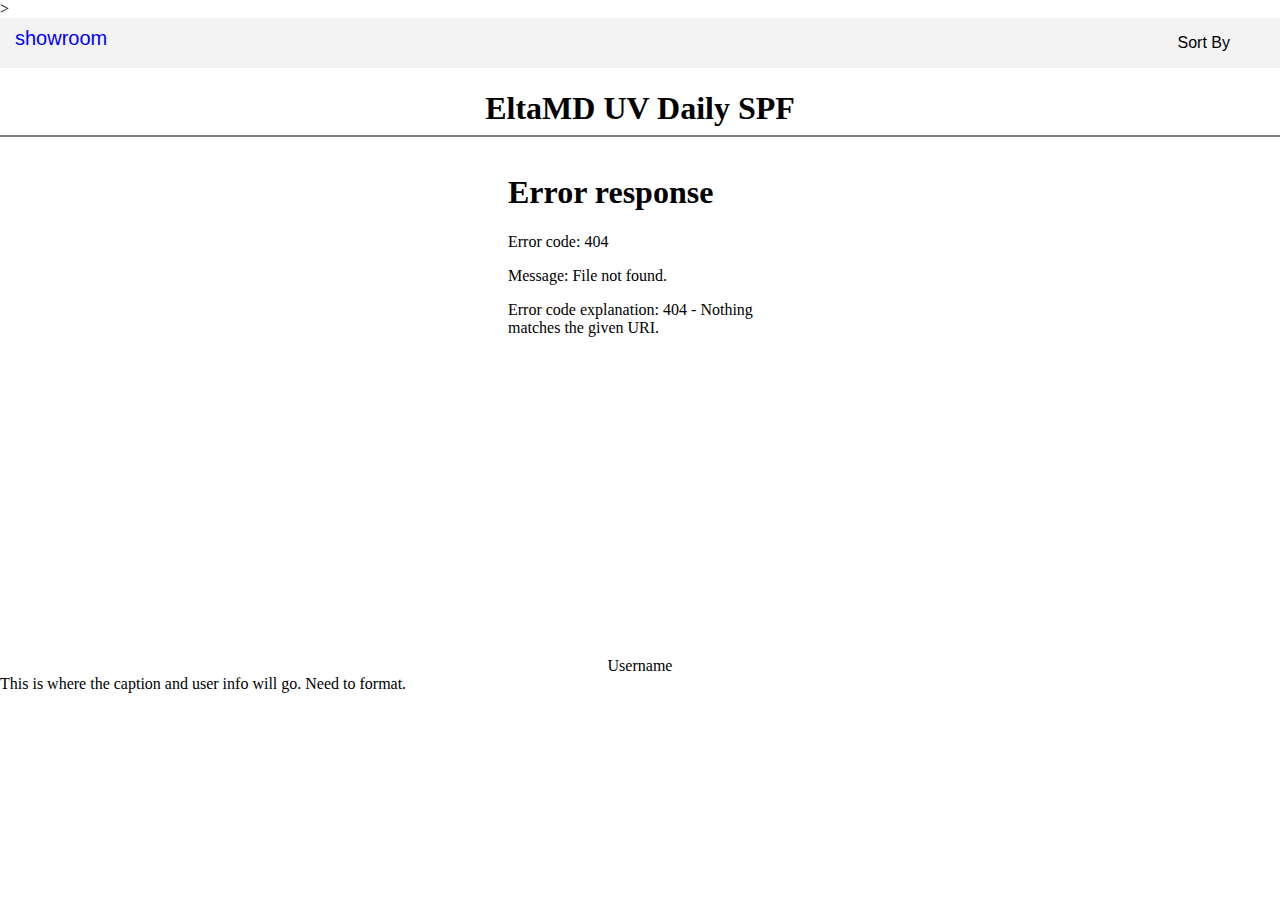
==== html/popup.html @ af2ae810 "edits on formatting" ====
<!--<button id="DanceOn">Let's Dance</button>
<link rel="stylesheet" href="../css/popup.css">
<script src="../js/popup.js"></script>-->

<!DOCTYPE html>
<html lang="en">
<head>
    <!-- combined the sortBy.html code into this file-->
    <title>Showroom</title>>
    <script src="../js/popup.js"></script>
    <meta charset="UTF-8">
    <meta http-equiv="X-UA-Compatible" content="IE=edge">
    <meta name="viewport" content="width=device-width, initial-scale=1.0">
    <title>Document</title>
    <link rel="stylesheet" type="text/css" href="../css/sortBy.css"></link>
</head>
<body>
    <nav>
        <div class="sortBy">
            <p>showroom</p>
            <ul>
                <li><a href="#">Sort By</a>
                <ul>
                    <li><a href="#">Most Recent</a></li>
                    <li><a href="#">Most Popular</a></li>
                </ul>
                </li>
            </ul>
        </div>
    </nav>
    <div class="header">
        <h1 class="name">EltaMD UV Daily SPF</h1>
    </div>
    <hr style="height:2px;border-width:0;color:gray;background-color:gray">
    <center>
        <iframe width="280" height="500" src="../tiktok1.mp4" frameborder="0" allowfullscreen></iframe>
        </iframe>
    </center>
    
    <div class="ui message">
        <div class="header">Username</div>
        <p>This is where the caption and user info will go. Need to format.</p>
    </div>

    
</body>
<style type="text/css">
body {
  min-width: 360px;
  max-width: 100%;
  min-height: 600px;
  max-height: 100%;
  position: relative;
  vertical-align:middle;
}

.header .name {
    display: flex;
    position: relative;
    left: 0em;
    top: 2.25em;
    margin: 0;
    color: black;
    font-size: 2em;
    font-family: 'Times New Roman', Times, serif;
}

.header {
    text-align: center;
 }

.name {
    position: relative;
    text-align: center !important;
    justify-content: center !important;
    width: 100%;
}

hr {
    display: block;
    margin-top: 5em;
    margin-bottom: 1em;
    margin-left: auto;
    margin-right: auto;
    border-style: inset;
    border-width: 1px;
}



nav {
    position: absolute;
}
  
</style>

</html>
---- css/sortBy.css ----
* {
    margin: 0;
    padding: 0;
}

nav {
    width: 100%;
    height: 50px;
    background-color: #f3f3f3;
}

nav p {
    font-family: Arial, Helvetica, sans-serif;
    color:blue;
    font-size: 20px;
    line-height: 40px;
    float: left;
    padding: 0px 15px;
}

nav ul {
    float: right;
}

nav ul li {
    float: left;
    list-style: none;
    position: relative;
}

nav ul li a {
    display: block;
    font-family: arial;
    color:black;
    font-size: 16px;
    padding: 16px 50px;
    text-decoration: none;
}

nav ul li ul {
    display: none;
    position: absolute;
    background-color: lightblue;
    padding: 10px;
    border-radius: 0px 0px 4px 4px;
}

nav ul li:hover ul {
    display: block;
}


nav ul li ul li {
    border-radius: 4px;
}

nav ul li ul li a {
    padding: 10px 15px;
}

nav ul li ul li a:hover {
    background-color: #f3f3f3;
}
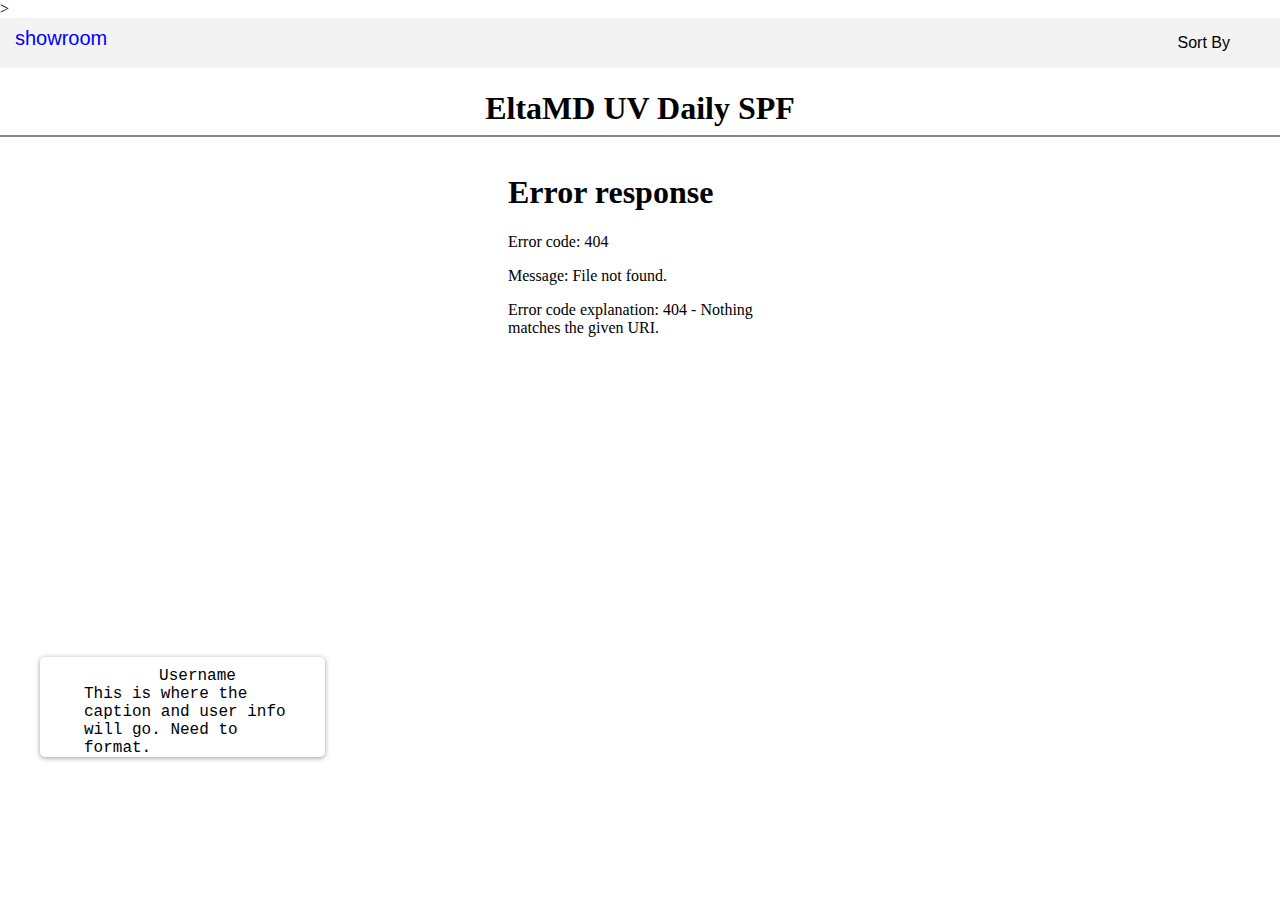
==== commit 33eb7784: "added caption box" ====
--- a/html/popup.html
+++ b/html/popup.html
@@ -37,7 +37,7 @@
         </iframe>
     </center>
     
-    <div class="ui message">
+    <div class="message">
         <div class="header">Username</div>
         <p>This is where the caption and user info will go. Need to format.</p>
     </div>
@@ -76,6 +76,22 @@
     width: 100%;
 }
 
+.message {
+    -moz-border-radius: 5px;
+    -webkit-border-radius: 5px;
+    border-radius: 5px;
+    color: black;
+    font-size: medium;
+    font-family: 'Courier New', Courier, monospace;
+    margin-bottom: 25px;
+    padding: 10px 14px 10px 44px;
+    position: relative;
+    box-shadow: 0px 1px 5px #999;
+    width: 227px;
+    height: 80px;
+    margin-left: 2.5em;
+}
+
 hr {
     display: block;
     margin-top: 5em;
--- a/css/sortBy.css
+++ b/css/sortBy.css
@@ -11,7 +11,7 @@
 
 nav p {
     font-family: Arial, Helvetica, sans-serif;
-    color:blue;
+    color:#0000ff;
     font-size: 20px;
     line-height: 40px;
     float: left;
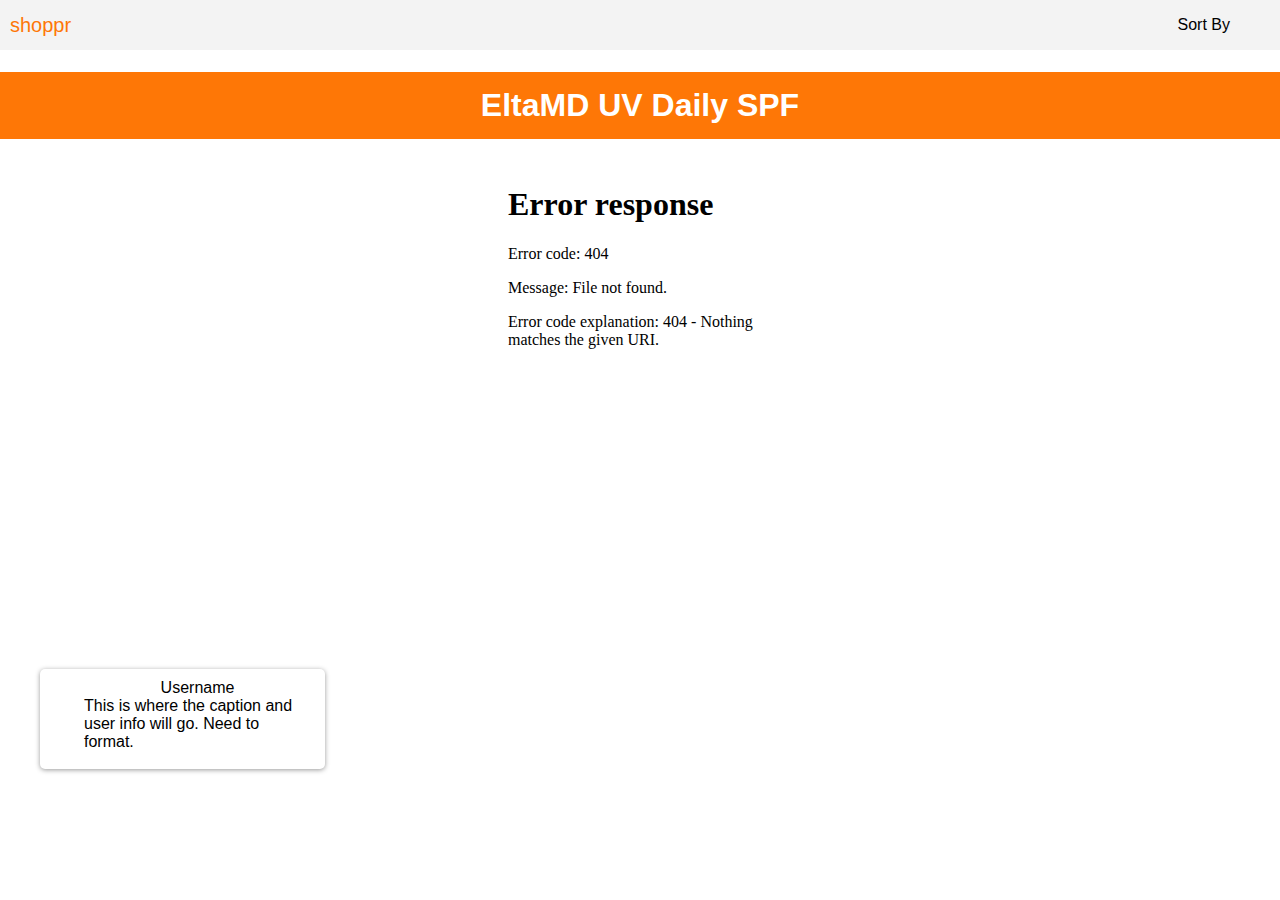
==== commit e6e7f0df: "color change" ====
--- a/html/popup.html
+++ b/html/popup.html
@@ -6,7 +6,6 @@
 <html lang="en">
 <head>
     <!-- combined the sortBy.html code into this file-->
-    <title>Showroom</title>>
     <script src="../js/popup.js"></script>
     <meta charset="UTF-8">
     <meta http-equiv="X-UA-Compatible" content="IE=edge">
@@ -17,7 +16,7 @@
 <body>
     <nav>
         <div class="sortBy">
-            <p>showroom</p>
+            <p>shoppr</p>
             <ul>
                 <li><a href="#">Sort By</a>
                 <ul>
@@ -31,7 +30,7 @@
     <div class="header">
         <h1 class="name">EltaMD UV Daily SPF</h1>
     </div>
-    <hr style="height:2px;border-width:0;color:gray;background-color:gray">
+    <hr style="height:2px;border-width:0;color:#fe7706;background-color:white">
     <center>
         <iframe width="280" height="500" src="../tiktok1.mp4" frameborder="0" allowfullscreen></iframe>
         </iframe>
@@ -46,12 +45,13 @@
 </body>
 <style type="text/css">
 body {
-  min-width: 360px;
-  max-width: 100%;
-  min-height: 600px;
-  max-height: 100%;
-  position: relative;
-  vertical-align:middle;
+    min-width: 360px;
+    max-width: 100%;
+    min-height: 600px;
+    max-height: 100%;
+    position: relative;
+    vertical-align:middle;
+    background-color: white;
 }
 
 .header .name {
@@ -60,9 +60,12 @@
     left: 0em;
     top: 2.25em;
     margin: 0;
-    color: black;
+    padding-top: 15px;
+    padding-bottom: 15px;
+    background-color: #fe7706;
+    color: white;
     font-size: 2em;
-    font-family: 'Times New Roman', Times, serif;
+    font-family: League system-ui, -apple-system, BlinkMacSystemFont, 'Segoe UI', Roboto, Oxygen, Ubuntu, Cantarell, 'Open Sans', 'Helvetica Neue', sans-serif;
 }
 
 .header {
@@ -82,7 +85,7 @@
     border-radius: 5px;
     color: black;
     font-size: medium;
-    font-family: 'Courier New', Courier, monospace;
+    font-family: 'Segoe UI', Tahoma, Geneva, Verdana, sans-serif;
     margin-bottom: 25px;
     padding: 10px 14px 10px 44px;
     position: relative;
@@ -102,6 +105,10 @@
     border-width: 1px;
 }
 
+.sortBy{
+    z-index: 50;
+    position: relative;
+}
 
 
 nav {
--- a/css/sortBy.css
+++ b/css/sortBy.css
@@ -10,12 +10,12 @@
 }
 
 nav p {
-    font-family: Arial, Helvetica, sans-serif;
-    color:#0000ff;
+    font-family: League system-ui, -apple-system, BlinkMacSystemFont, 'Segoe UI', Roboto, Oxygen, Ubuntu, Cantarell, 'Open Sans', 'Helvetica Neue', sans-serif;
+    color:#fe7706;
     font-size: 20px;
     line-height: 40px;
     float: left;
-    padding: 0px 15px;
+    padding: 5px 10px;
 }
 
 nav ul {
@@ -40,7 +40,7 @@
 nav ul li ul {
     display: none;
     position: absolute;
-    background-color: lightblue;
+    background-color: wheat;
     padding: 10px;
     border-radius: 0px 0px 4px 4px;
 }
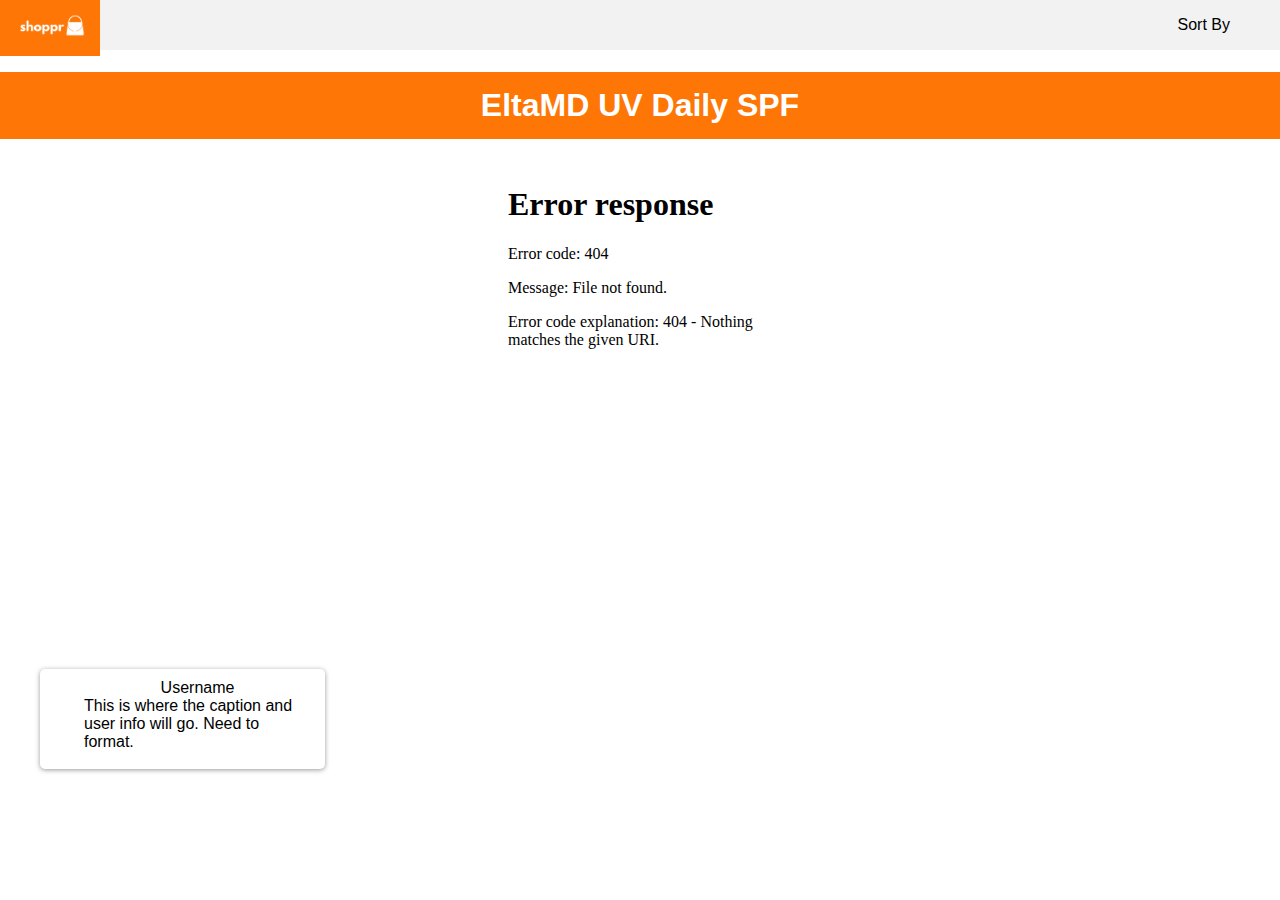
==== commit b4798605: "meeting updates" ====
--- a/html/popup.html
+++ b/html/popup.html
@@ -6,6 +6,10 @@
 <html lang="en">
 <head>
     <!-- combined the sortBy.html code into this file-->
+    <title>Shoppr</title>
+    <!-- <div class="logo">
+        <img src="/shoppr.png" alt="Logo">
+    </div> -->
     <script src="../js/popup.js"></script>
     <meta charset="UTF-8">
     <meta http-equiv="X-UA-Compatible" content="IE=edge">
@@ -15,8 +19,9 @@
 </head>
 <body>
     <nav>
+        
         <div class="sortBy">
-            <p>shoppr</p>
+            <img class="logoImage" src="/shoppr.png" alt="Logo">
             <ul>
                 <li><a href="#">Sort By</a>
                 <ul>
@@ -26,7 +31,9 @@
                 </li>
             </ul>
         </div>
+        
     </nav>
+
     <div class="header">
         <h1 class="name">EltaMD UV Daily SPF</h1>
     </div>
@@ -52,6 +59,10 @@
     position: relative;
     vertical-align:middle;
     background-color: white;
+}
+
+.logoImage {
+    width: 100px !important;
 }
 
 .header .name {
--- a/css/sortBy.css
+++ b/css/sortBy.css
@@ -6,7 +6,8 @@
 nav {
     width: 100%;
     height: 50px;
-    background-color: #f3f3f3;
+    background-color: #f2f2f2;
+    /* background-color: #f2f2f2; */
 }
 
 nav p {
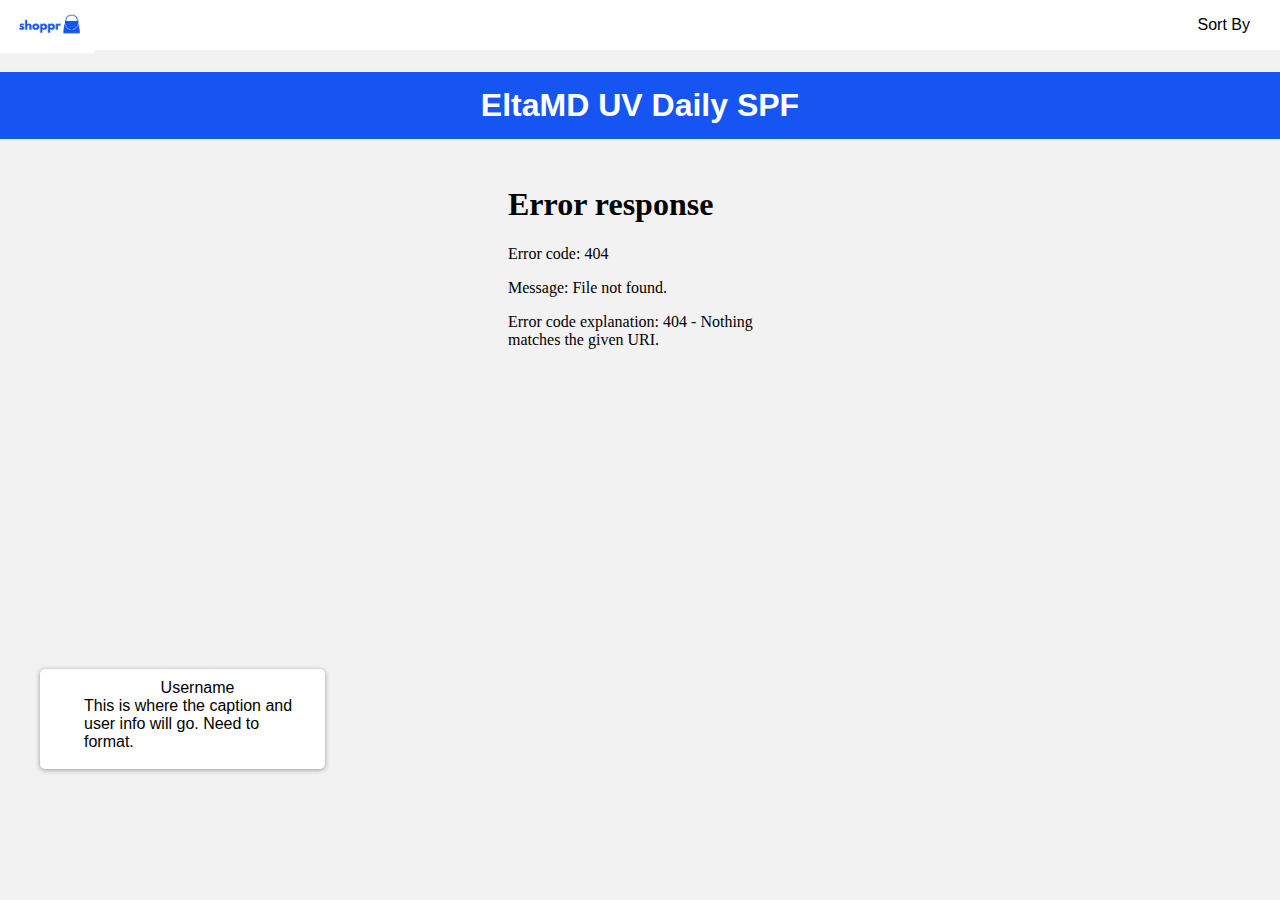
==== commit 027b6126: "new colors" ====
--- a/html/popup.html
+++ b/html/popup.html
@@ -37,7 +37,7 @@
     <div class="header">
         <h1 class="name">EltaMD UV Daily SPF</h1>
     </div>
-    <hr style="height:2px;border-width:0;color:#fe7706;background-color:white">
+    <hr style="height:2px;border-width:0;color:#1755F2;background-color:#f2f2f2">
     <center>
         <iframe width="280" height="500" src="../tiktok1.mp4" frameborder="0" allowfullscreen></iframe>
         </iframe>
@@ -58,11 +58,11 @@
     max-height: 100%;
     position: relative;
     vertical-align:middle;
-    background-color: white;
+    background-color: #f2f2f2;
 }
 
 .logoImage {
-    width: 100px !important;
+    width: 95px !important;
 }
 
 .header .name {
@@ -73,7 +73,7 @@
     margin: 0;
     padding-top: 15px;
     padding-bottom: 15px;
-    background-color: #fe7706;
+    background-color: #1755F2;
     color: white;
     font-size: 2em;
     font-family: League system-ui, -apple-system, BlinkMacSystemFont, 'Segoe UI', Roboto, Oxygen, Ubuntu, Cantarell, 'Open Sans', 'Helvetica Neue', sans-serif;
@@ -103,6 +103,7 @@
     box-shadow: 0px 1px 5px #999;
     width: 227px;
     height: 80px;
+    background-color: white;
     margin-left: 2.5em;
 }
 
--- a/css/sortBy.css
+++ b/css/sortBy.css
@@ -6,7 +6,7 @@
 nav {
     width: 100%;
     height: 50px;
-    background-color: #f2f2f2;
+    background-color: white;
     /* background-color: #f2f2f2; */
 }
 
@@ -34,15 +34,17 @@
     font-family: arial;
     color:black;
     font-size: 16px;
-    padding: 16px 50px;
+    padding: 16px 30px;
     text-decoration: none;
 }
 
 nav ul li ul {
     display: none;
     position: absolute;
-    background-color: wheat;
+
+    background-color: #c1d1f5;
     padding: 10px;
+    text-align: center;
     border-radius: 0px 0px 4px 4px;
 }
 
@@ -60,5 +62,5 @@
 }
 
 nav ul li ul li a:hover {
-    background-color: #f3f3f3;
+    background-color: white;
 }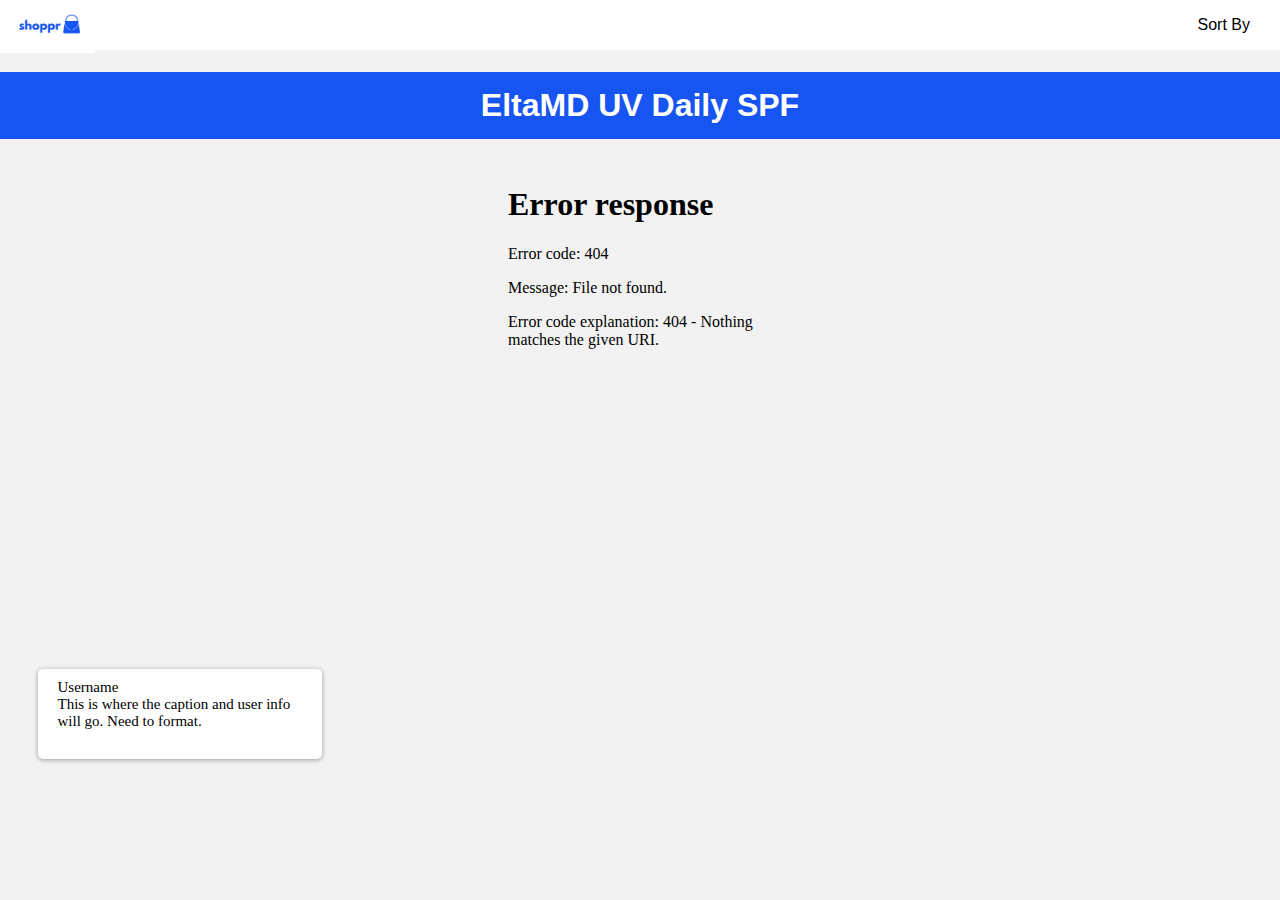
==== commit a7959657: "sticky header" ====
--- a/html/popup.html
+++ b/html/popup.html
@@ -44,8 +44,8 @@
     </center>
     
     <div class="message">
-        <div class="header">Username</div>
-        <p>This is where the caption and user info will go. Need to format.</p>
+        <div class="username">Username</div>
+        <p class="caption">This is where the caption and user info will go. Need to format.</p>
     </div>
 
     
@@ -66,6 +66,7 @@
 }
 
 .header .name {
+    
     display: flex;
     position: relative;
     left: 0em;
@@ -81,6 +82,9 @@
 
 .header {
     text-align: center;
+    position: sticky;
+    top: 0;
+    z-index: 999;
  }
 
 .name {
@@ -95,16 +99,25 @@
     -webkit-border-radius: 5px;
     border-radius: 5px;
     color: black;
-    font-size: medium;
-    font-family: 'Segoe UI', Tahoma, Geneva, Verdana, sans-serif;
+    font-size: 15px;
+    font-family:unset;
     margin-bottom: 25px;
-    padding: 10px 14px 10px 44px;
+    padding: 10px 14px 0px 20px;
     position: relative;
     box-shadow: 0px 1px 5px #999;
-    width: 227px;
+    width: 250px !important;
     height: 80px;
     background-color: white;
     margin-left: 2.5em;
+    text-align: left !important;
+}
+
+.username {
+    text-align: left;
+}
+
+.caption {
+    text-align: left;
 }
 
 hr {
@@ -118,8 +131,9 @@
 }
 
 .sortBy{
-    z-index: 50;
-    position: relative;
+    position: sticky;
+    top: 0;
+    z-index: 1000;
 }
 
 
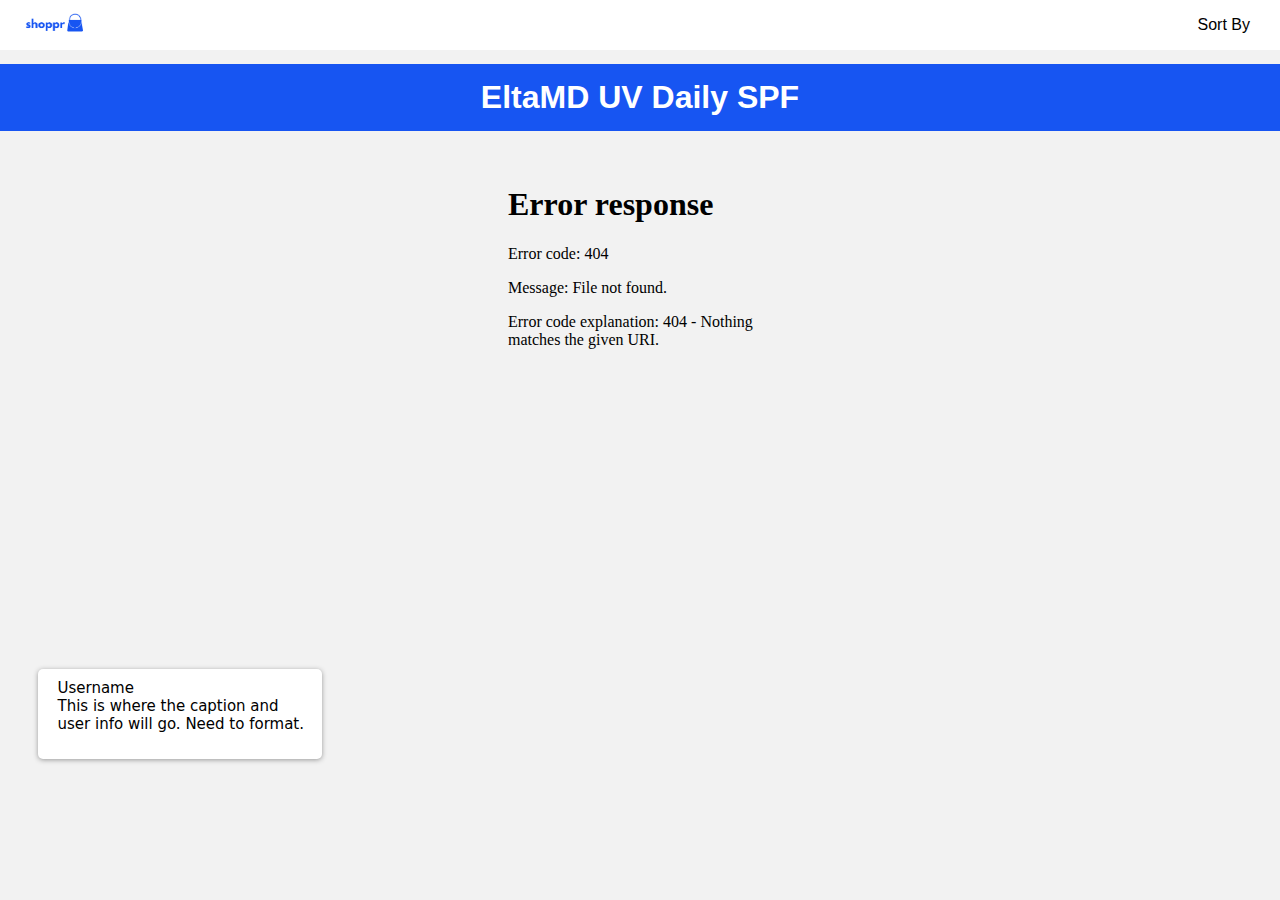
==== commit 17349dc0: "sticky header" ====
--- a/html/popup.html
+++ b/html/popup.html
@@ -18,23 +18,23 @@
     <link rel="stylesheet" type="text/css" href="../css/sortBy.css"></link>
 </head>
 <body>
-    <nav>
-        
-        <div class="sortBy">
-            <img class="logoImage" src="/shoppr.png" alt="Logo">
-            <ul>
-                <li><a href="#">Sort By</a>
-                <ul>
-                    <li><a href="#">Most Recent</a></li>
-                    <li><a href="#">Most Popular</a></li>
-                </ul>
-                </li>
-            </ul>
-        </div>
-        
-    </nav>
 
     <div class="header">
+        <nav>
+        
+            <div class="sortBy">
+                <img class="logoImage" src="/shoppr.png" alt="Logo">
+                <ul>
+                    <li><a href="#">Sort By</a>
+                    <ul>
+                        <li><a href="#">Most Recent</a></li>
+                        <li><a href="#">Most Popular</a></li>
+                    </ul>
+                    </li>
+                </ul>
+            </div>
+            
+        </nav>
         <h1 class="name">EltaMD UV Daily SPF</h1>
     </div>
     <hr style="height:2px;border-width:0;color:#1755F2;background-color:#f2f2f2">
@@ -62,7 +62,9 @@
 }
 
 .logoImage {
-    width: 95px !important;
+    width: 89px !important;
+    position: absolute;
+    left: 0.5em;
 }
 
 .header .name {
@@ -70,7 +72,7 @@
     display: flex;
     position: relative;
     left: 0em;
-    top: 2.25em;
+    top: 2em;
     margin: 0;
     padding-top: 15px;
     padding-bottom: 15px;
@@ -100,7 +102,7 @@
     border-radius: 5px;
     color: black;
     font-size: 15px;
-    font-family:unset;
+    font-family: system-ui, -apple-system, BlinkMacSystemFont, 'Segoe UI', Roboto, Oxygen, Ubuntu, Cantarell, 'Open Sans', 'Helvetica Neue', sans-serif;
     margin-bottom: 25px;
     padding: 10px 14px 0px 20px;
     position: relative;
--- a/css/sortBy.css
+++ b/css/sortBy.css
@@ -7,16 +7,11 @@
     width: 100%;
     height: 50px;
     background-color: white;
+    position: relative;
+    position: sticky;
+    top: 0;
+    z-index: 999;
     /* background-color: #f2f2f2; */
-}
-
-nav p {
-    font-family: League system-ui, -apple-system, BlinkMacSystemFont, 'Segoe UI', Roboto, Oxygen, Ubuntu, Cantarell, 'Open Sans', 'Helvetica Neue', sans-serif;
-    color:#fe7706;
-    font-size: 20px;
-    line-height: 40px;
-    float: left;
-    padding: 5px 10px;
 }
 
 nav ul {
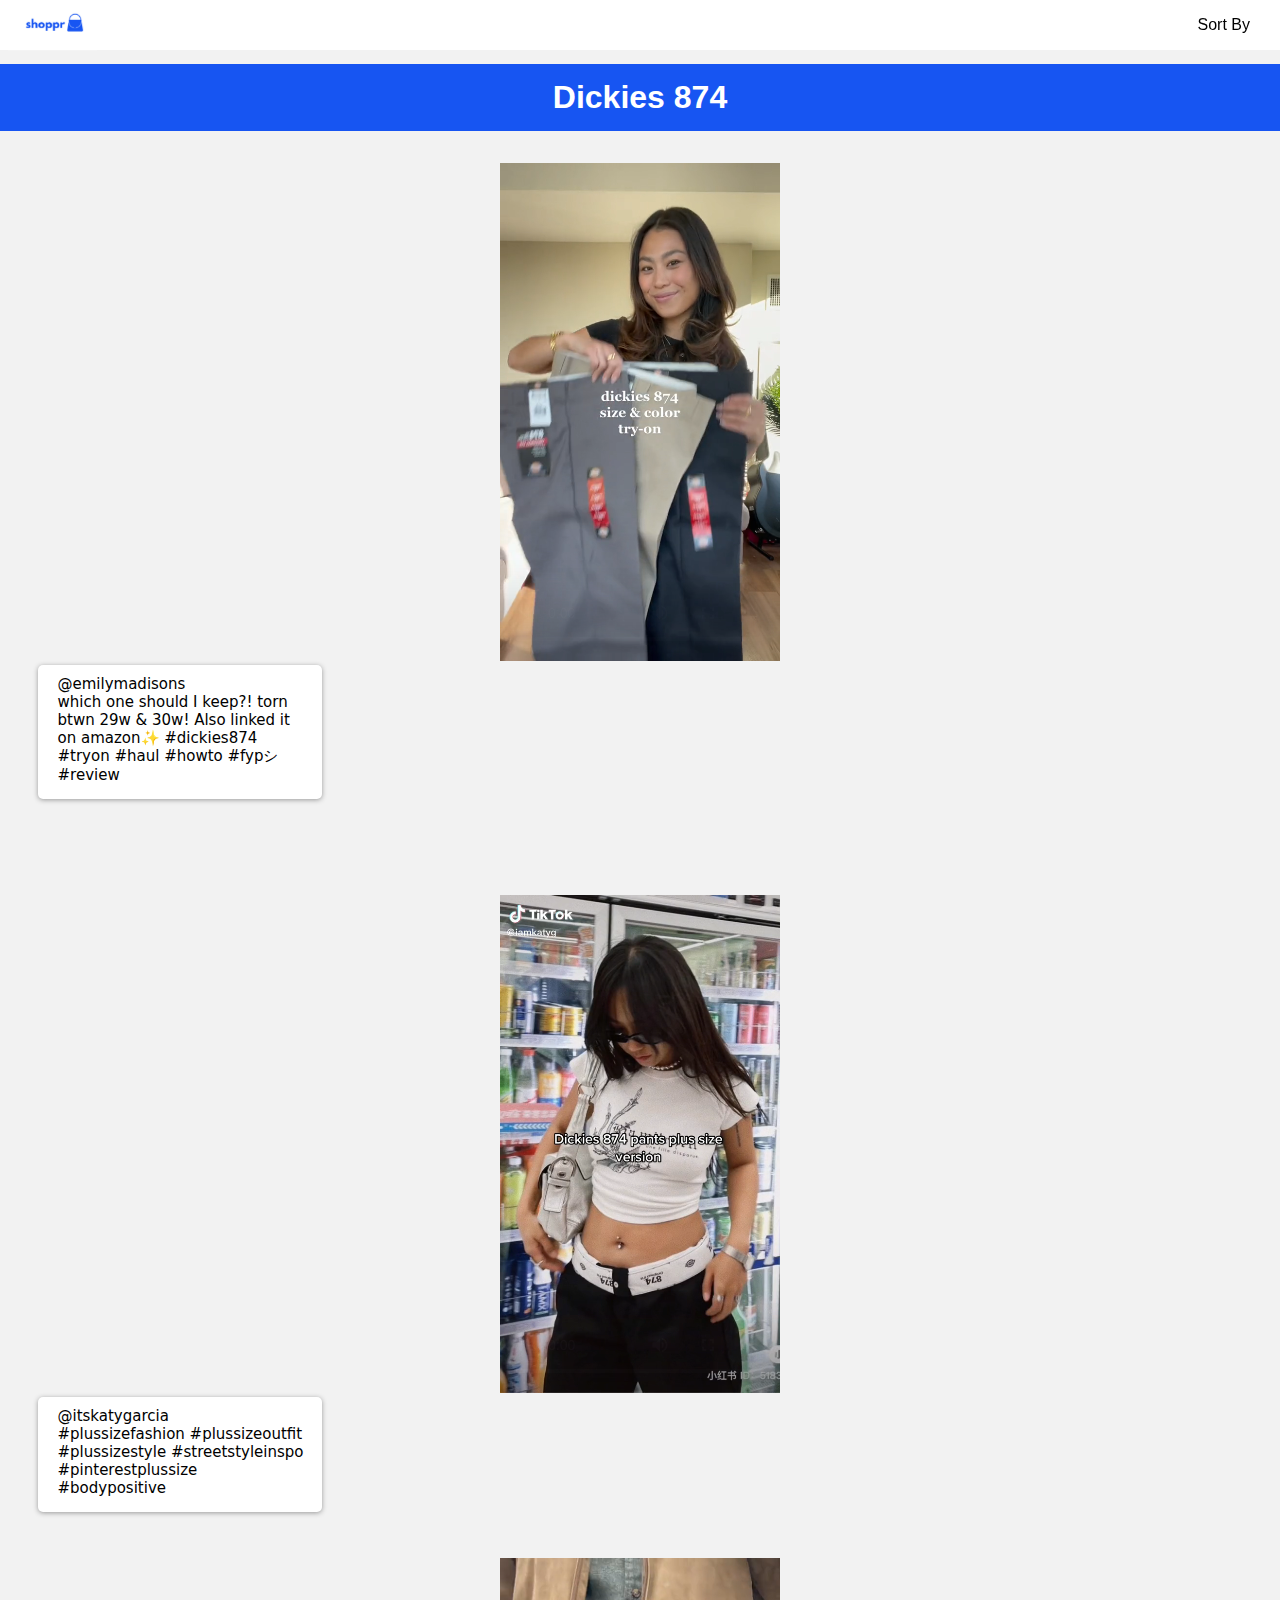
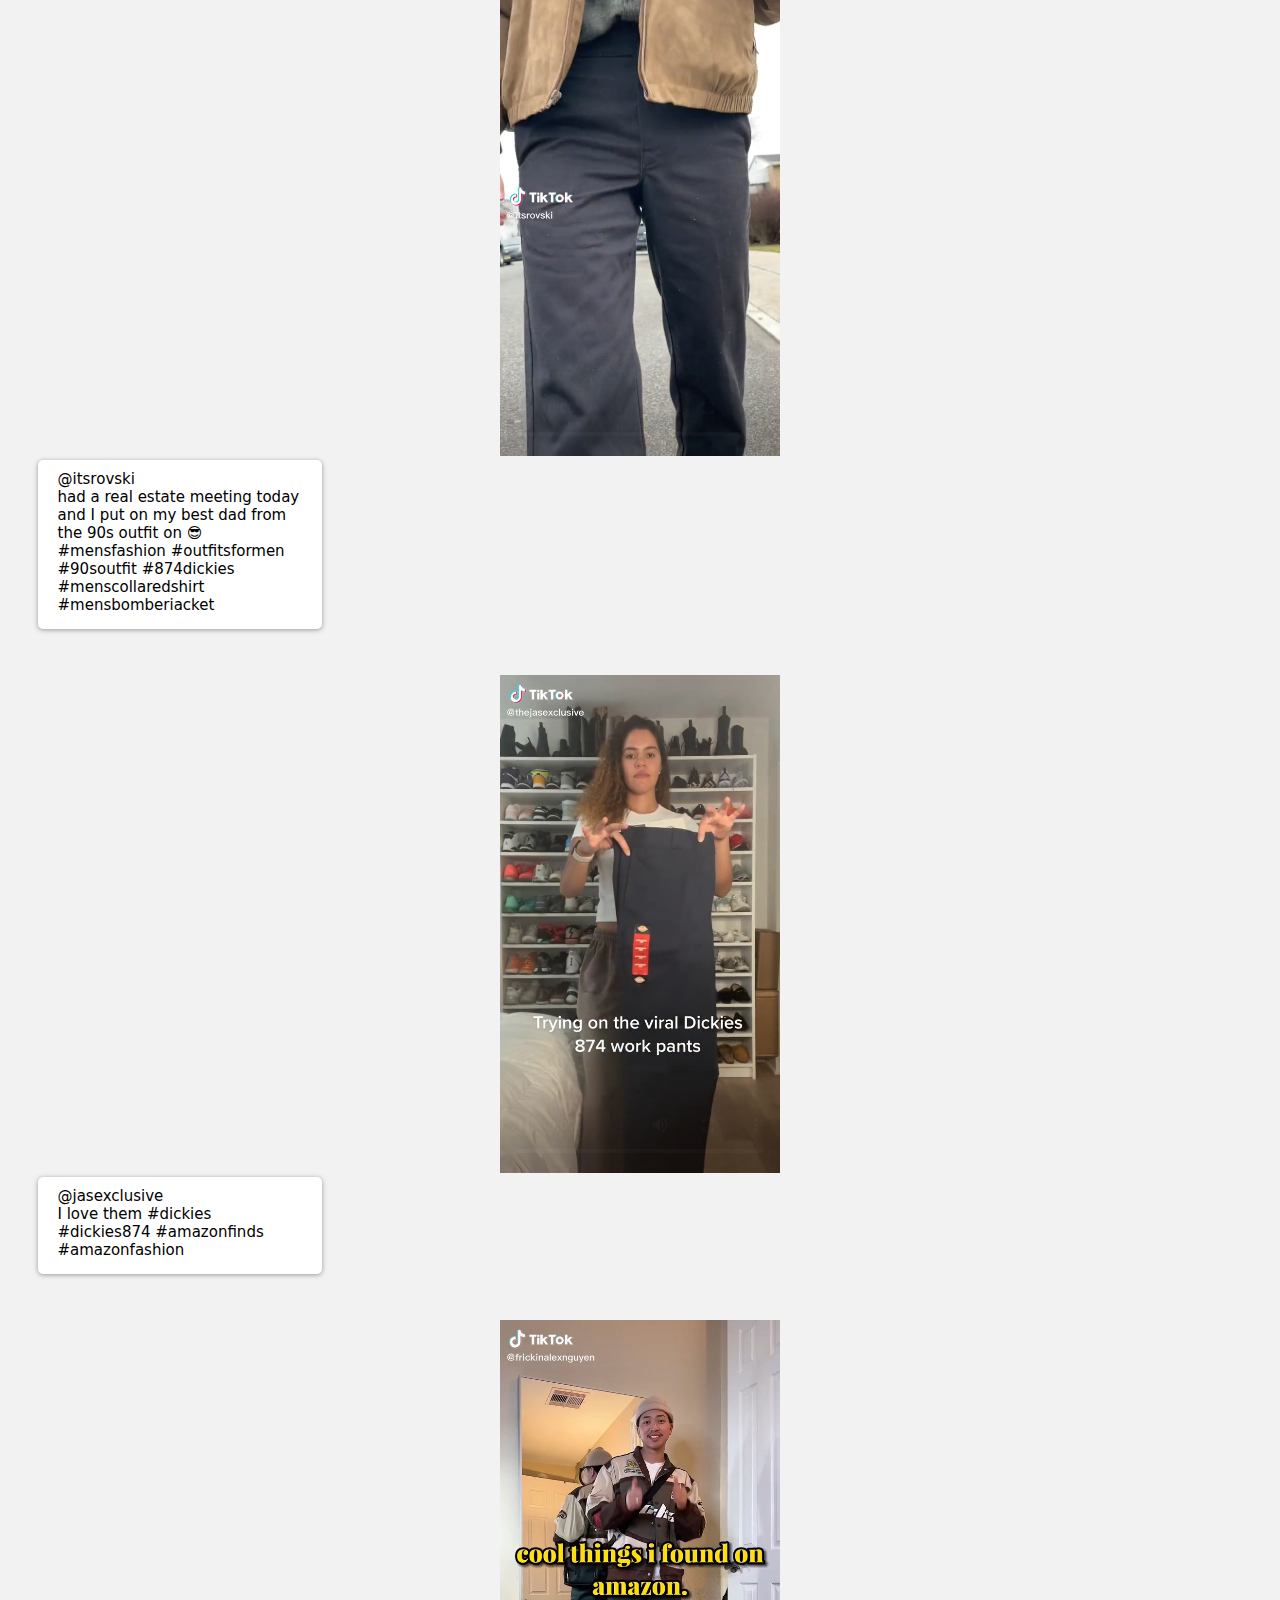
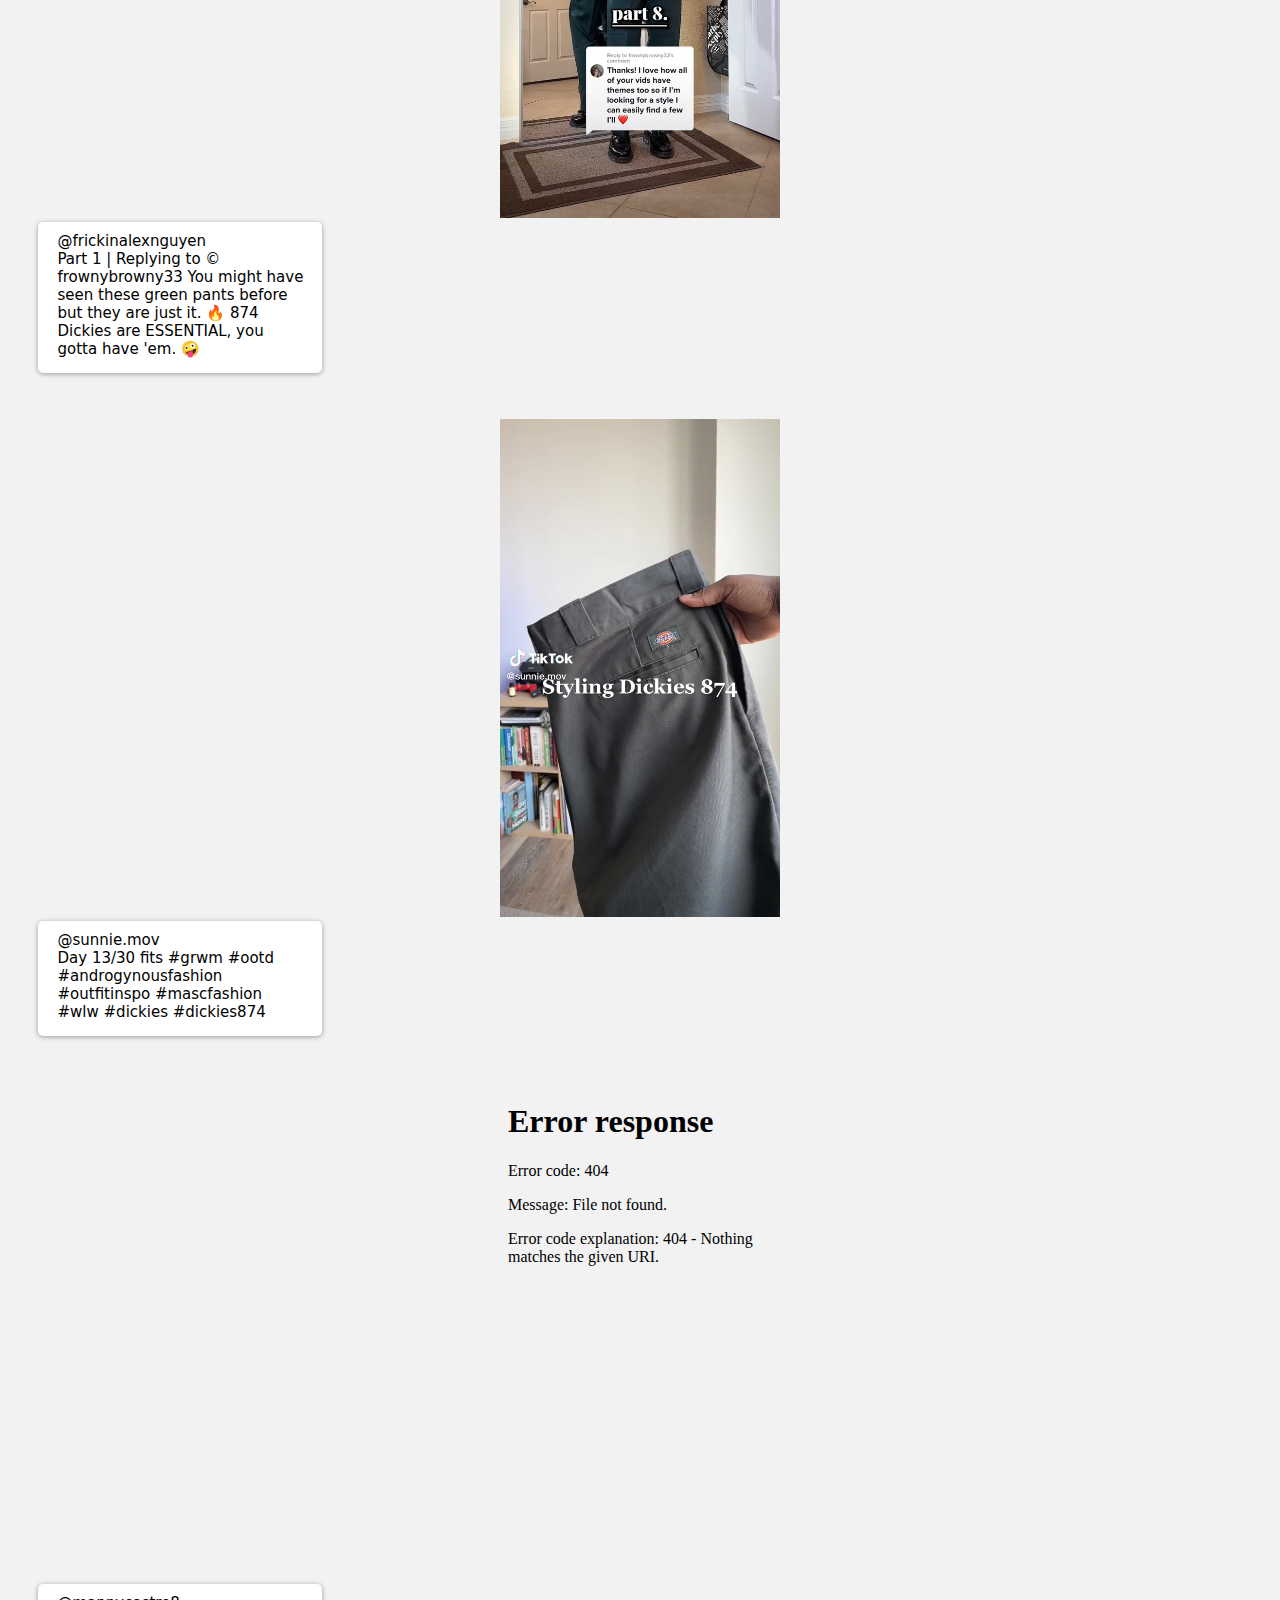
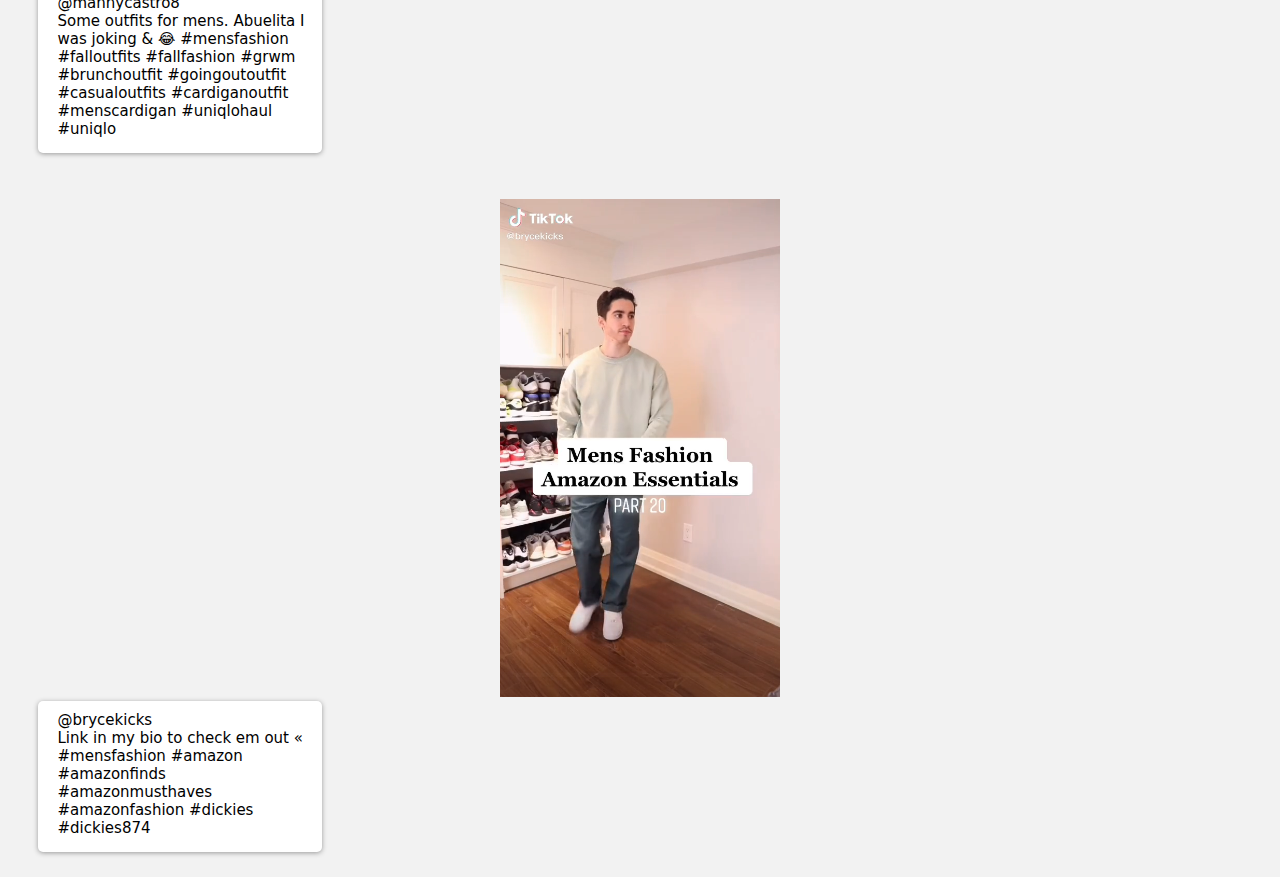
==== commit e4c99fe2: "new videos added" ====
--- a/html/popup.html
+++ b/html/popup.html
@@ -35,17 +35,101 @@
             </div>
             
         </nav>
-        <h1 class="name">EltaMD UV Daily SPF</h1>
-    </div>
-    <hr style="height:2px;border-width:0;color:#1755F2;background-color:#f2f2f2">
-    <center>
-        <iframe width="280" height="500" src="../tiktok1.mp4" frameborder="0" allowfullscreen></iframe>
-        </iframe>
-    </center>
-    
-    <div class="message">
-        <div class="username">Username</div>
-        <p class="caption">This is where the caption and user info will go. Need to format.</p>
+        <h1 class="name">Dickies 874</h1>
+    </div>
+
+    <!-- tik tok 1 -->
+    <hr style="height:0x;border-width:0;color:#1755F2;background-color:#f2f2f2">
+    <center>
+        <iframe width="280" height="498" src="../tiktok_emily.mp4" frameborder="0" allowfullscreen></iframe>
+        </iframe>
+    </center>
+    <div class="message">
+        <div class="username">@emilymadisons</div>
+        <p class="caption">which one should I keep?! torn btwn 29w & 30w! Also linked it on amazon✨
+             #dickies874 #tryon #haul #howto #fypシ #review</p>
+    </div>
+
+    <!-- tik tok 2 -->
+    <hr style="height:0x;border-width:0;color:#1755F2;background-color:#f2f2f2">
+    <center>
+        <iframe width="280" height="498" src="../tiktok_katy.mp4" frameborder="0" allowfullscreen></iframe>
+        </iframe>
+    </center>
+    <div class="message">
+        <div class="username">@itskatygarcia</div>
+        <p class="caption">#plussizefashion #plussizeoutfit #plussizestyle #streetstyleinspo #pinterestplussize #bodypositive</p>
+    </div>
+
+    <!-- tik tok 3 -->
+    <hr style="margin-top:30px;border-width:0;color:#1755F2;background-color:#f2f2f2">
+    <center>
+        <iframe width="280" height="498" src="../tiktok_rovski.mp4" frameborder="0" allowfullscreen></iframe>
+        </iframe>
+    </center>
+    <div class="message">
+        <div class="username">@itsrovski</div>
+        <p class="caption">had a real estate meeting today and I put on my best dad from the 90s outfit on 😎 #mensfashion #outfitsformen #90soutfit #874dickies #menscollaredshirt #mensbomberiacket</p>
+    </div>
+
+    <!-- tik tok 4 -->
+    <hr style="margin-top:30px;border-width:0;color:#1755F2;background-color:#f2f2f2">
+    <center>
+        <iframe width="280" height="498" src="../tiktok_jasex.mp4" frameborder="0" allowfullscreen></iframe>
+        </iframe>
+    </center>
+    <div class="message">
+        <div class="username">@jasexclusive</div>
+        <p class="caption">I love them #dickies #dickies874 #amazonfinds #amazonfashion</p>
+    </div>
+
+    <!-- tik tok 5 -->
+    <hr style="margin-top:30px;border-width:0;color:#1755F2;background-color:#f2f2f2">
+    <center>
+        <iframe width="280" height="498" src="../tiktok_alex.mp4" frameborder="0" allowfullscreen></iframe>
+        </iframe>
+    </center>
+    <div class="message">
+        <div class="username">@frickinalexnguyen</div>
+        <p class="caption">Part 1 | Replying to © frownybrowny33 You might have seen these green pants before but they are just it. 🔥
+            874 Dickies are ESSENTIAL, you gotta have 'em. 🤪</p>
+    </div>
+
+    <!-- tik tok 6 -->
+    <hr style="margin-top:30px;border-width:0;color:#1755F2;background-color:#f2f2f2">
+    <center>
+        <iframe width="280" height="498" src="../tiktok_sunnie.mp4" frameborder="0" allowfullscreen></iframe>
+        </iframe>
+    </center>
+    <div class="message">
+        <div class="username">@sunnie.mov</div>
+        <p class="caption">Day 13/30 fits #grwm #ootd #androgynousfashion 
+            #outfitinspo #mascfashion #wlw #dickies #dickies874</p>
+    </div>
+
+    <!-- tik tok 7 -->
+    <hr style="margin-top:30px;border-width:0;color:#1755F2;background-color:#f2f2f2">
+    <center>
+        <iframe width="280" height="498" src="../tiktok_manny.mp4" frameborder="0" allowfullscreen></iframe>
+        </iframe>
+    </center>
+    <div class="message">
+        <div class="username">@mannycastro8</div>
+        <p class="caption">Some outfits for mens. Abuelita I was joking & 😂 #mensfashion #falloutfits 
+            #fallfashion #grwm #brunchoutfit #goingoutoutfit #casualoutfits #cardiganoutfit #menscardigan 
+            #uniqlohaul #uniqlo</p>
+    </div>
+
+    <!-- tik tok 8 -->
+    <hr style="margin-top:30px;border-width:0;color:#1755F2;background-color:#f2f2f2">
+    <center>
+        <iframe width="280" height="498" src="../tiktok_bryce.mp4" frameborder="0" allowfullscreen></iframe>
+        </iframe>
+    </center>
+    <div class="message">
+        <div class="username">@brycekicks</div>
+        <p class="caption">Link in my bio to check em out « #mensfashion #amazon #amazonfinds 
+            #amazonmusthaves #amazonfashion #dickies #dickies874</p>
     </div>
 
     
@@ -104,11 +188,11 @@
     font-size: 15px;
     font-family: system-ui, -apple-system, BlinkMacSystemFont, 'Segoe UI', Roboto, Oxygen, Ubuntu, Cantarell, 'Open Sans', 'Helvetica Neue', sans-serif;
     margin-bottom: 25px;
-    padding: 10px 14px 0px 20px;
+    padding: 10px 14px 15px 20px;
     position: relative;
     box-shadow: 0px 1px 5px #999;
     width: 250px !important;
-    height: 80px;
+    height: fit-content;
     background-color: white;
     margin-left: 2.5em;
     text-align: left !important;
